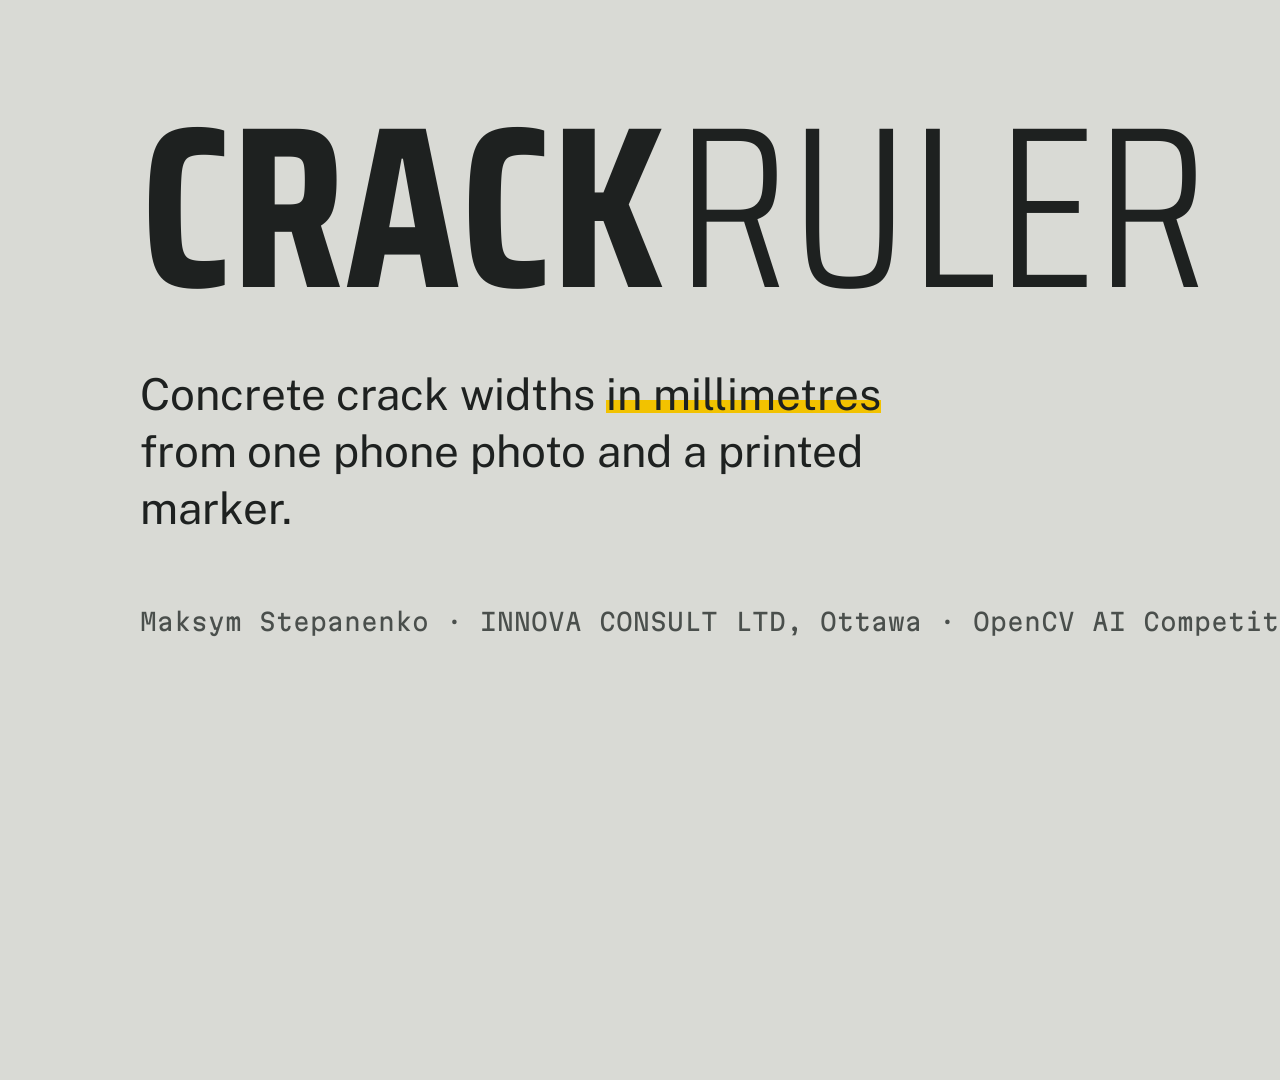
==== video/slides.html @ c5e015a2 "Video pipeline: edge-tts narration, live UI recordings checked against the endpoint, slides, subtitl" ====
<!doctype html><html lang="en"><head><meta charset="utf-8"><title>CrackRuler slides</title>
<style>
@font-face{font-family:'Saira Condensed';font-weight:300;src:url(../app/static/SairaCondensed-300.woff2)}
@font-face{font-family:'Saira Condensed';font-weight:700;src:url(../app/static/SairaCondensed-700.woff2)}
@font-face{font-family:'Public Sans';font-weight:400 800;src:url(../app/static/PublicSans.woff2)}
@font-face{font-family:'Martian Mono';font-weight:400 600;src:url(../app/static/MartianMono.woff2)}
:root{--c:#D9DAD5;--s:#E3E4DF;--ink:#1E2120;--dim:#4A4F4C;--hair:#A9ACA5;--cr:#F2C200;--over:#B3302A}
*{box-sizing:border-box;margin:0}
body{width:1920px;height:1080px;background:var(--c);color:var(--ink);font:400 30px/1.45 'Public Sans',sans-serif;overflow:hidden}
.s{display:none;width:1920px;height:1080px;padding:110px 140px}
.s.on{display:block}
.mark{font:700 230px/.85 'Saira Condensed';text-transform:uppercase;display:flex;gap:.05em}
.mark .t{font-weight:300}
h2{font:700 96px/.95 'Saira Condensed';text-transform:uppercase;margin-bottom:50px}
.lead{font-size:44px;line-height:1.3;max-width:28ch;margin-top:60px}
.meta{font:400 24px 'Martian Mono';color:var(--dim);margin-top:70px}
.band{background:linear-gradient(var(--cr),var(--cr)) no-repeat 0 85%/100% .3em}
.fig{width:100%;height:820px;object-fit:contain;object-position:left top}
.fig2{width:100%;height:930px;object-fit:contain;object-position:center top}
table{border-collapse:collapse;width:100%;font-size:30px}
td,th{padding:20px 20px 20px 0;border-bottom:1px solid var(--hair);text-align:left;vertical-align:top}
th{font:600 22px 'Martian Mono';color:var(--dim);border-bottom:2px solid var(--ink)}
td b{font:700 64px/1 'Saira Condensed'}
.tag{font:600 20px 'Martian Mono';border:2px solid var(--ink);padding:2px 8px;margin-left:10px;vertical-align:6px}
ul{list-style:none;padding:0;max-width:62ch}
li{padding:22px 0;border-top:1px solid var(--hair);font-size:34px}
li:last-child{border-bottom:1px solid var(--hair)}
.url{font:600 30px 'Martian Mono';margin-top:50px}
</style></head><body>
<section class="s" id="title">
  <h1 class="mark"><span>Crack</span><span class="t">Ruler</span></h1>
  <p class="lead">Concrete crack widths <span class="band">in millimetres</span> from one phone photo and a printed marker.</p>
  <p class="meta">Maksym Stepanenko · INNOVA CONSULT LTD, Ottawa · OpenCV AI Competition 2026, powered by AWS</p>
</section>
<section class="s" id="architecture"><img class="fig2" src="../docs/architecture.png" alt=""></section>
<section class="s" id="agent-loop"><img class="fig2" src="../docs/agent-loop.png" alt=""></section>
<section class="s" id="results">
  <h2>Results</h2>
  <table>
    <tr><th>test</th><th>data</th><th>result</th></tr>
    <tr><td>Crack pixels, U-Net in OpenCV 5 DNN</td><td>69 held-out real photos</td><td><b>F1 0.937</b><br>IoU 0.757</td></tr>
    <tr><td>Crack pixels, classical ridge filter</td><td>same 69 photos</td><td><b>F1 0.930</b><br>IoU 0.696</td></tr>
    <tr><td>Width in mm, end to end<span class="tag">SYNTHETIC</span></td><td>84 scenes, known width,<br>0–30° tilt, blur, JPEG</td><td><b>≤ 0.045 mm</b><br>mean error, cracks ≥ 2.4 px across</td></tr>
    <tr><td>Where it fails</td><td>cracks under ~2 px across</td><td>overestimated → review;<br>0.1 mm not detected</td></tr>
  </table>
</section>
<section class="s" id="close">
  <h2>Limits and responsible use</h2>
  <ul>
    <li>Metric accuracy is measured on synthetic scenes; field photos with comparator-card readings come next.</li>
    <li>ACI 224R-01 Table 4.1 routes a finding. It never certifies a structure as safe.</li>
    <li>Photos are processed in memory and never stored; reports expire after 7 days.</li>
    <li>Every wide, uncertain or unresolvable case ends with a person.</li>
  </ul>
  <p class="url">github.com/ctmakc/crackruler</p>
</section>
<script>const id=(location.hash||'#title').slice(1);document.getElementById(id).classList.add('on')</script>
</body></html>
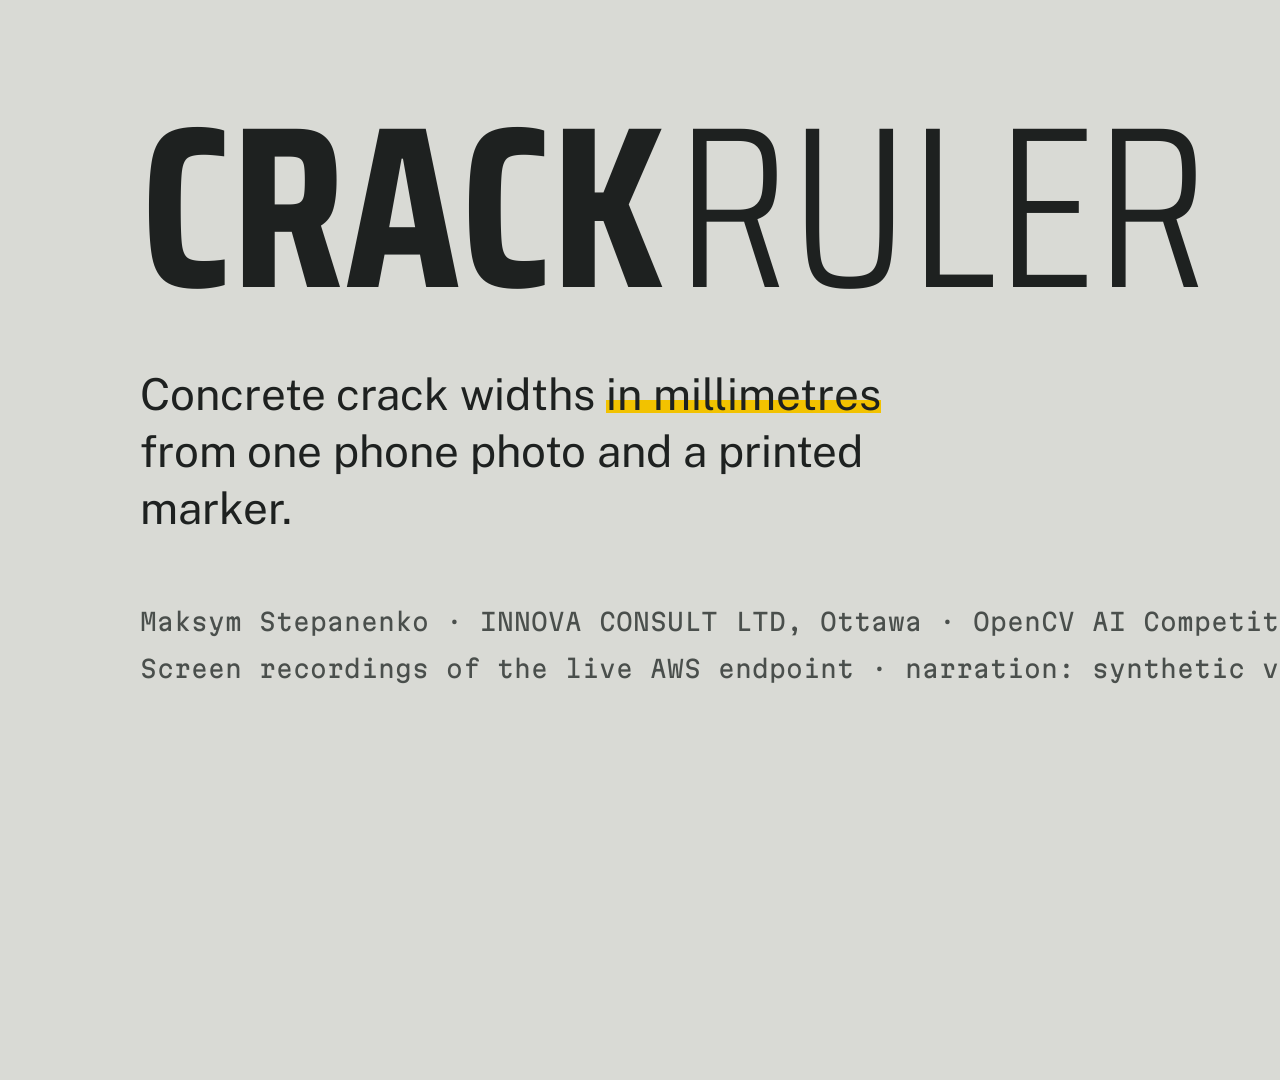
==== commit 55ef7519: "Fit the 512 MB Lambda cap: windowed U-Net, live endpoints, arm64/x86 A/B results - U-Net runs on 512" ====
--- a/video/slides.html
+++ b/video/slides.html
@@ -31,6 +31,7 @@
   <h1 class="mark"><span>Crack</span><span class="t">Ruler</span></h1>
   <p class="lead">Concrete crack widths <span class="band">in millimetres</span> from one phone photo and a printed marker.</p>
   <p class="meta">Maksym Stepanenko · INNOVA CONSULT LTD, Ottawa · OpenCV AI Competition 2026, powered by AWS</p>
+  <p class="meta" style="margin-top:18px">Screen recordings of the live AWS endpoint · narration: synthetic voice</p>
 </section>
 <section class="s" id="architecture"><img class="fig2" src="../docs/architecture.png" alt=""></section>
 <section class="s" id="agent-loop"><img class="fig2" src="../docs/agent-loop.png" alt=""></section>
